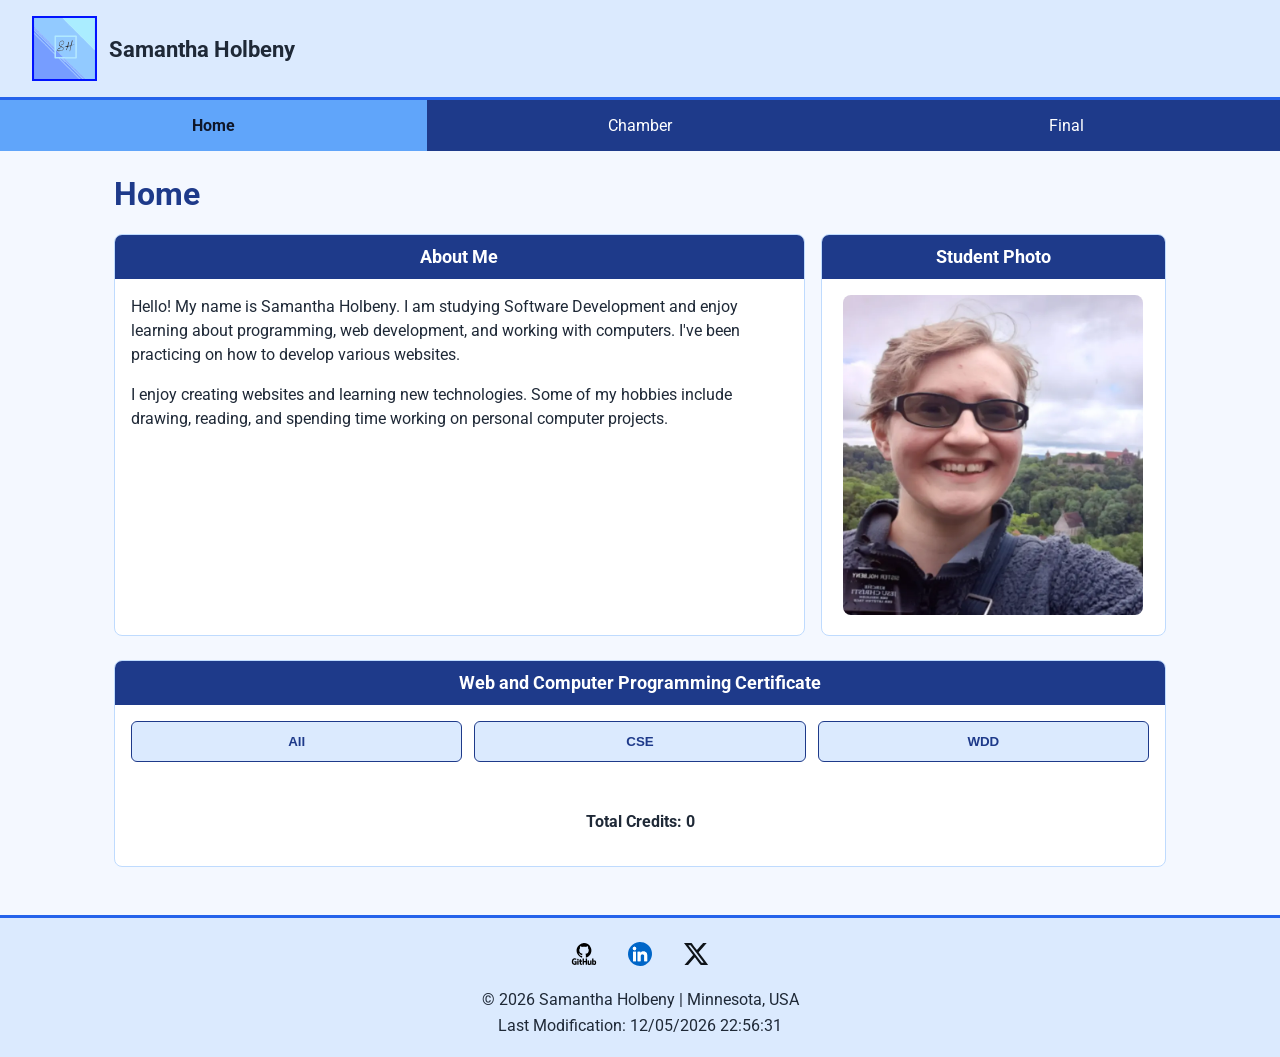
==== index.html @ 703b1f0a "index3" ====
<!DOCTYPE html>
<html lang="en">
<head>
    <meta charset="UTF-8">
    <meta name="viewport" content="width=device-width, initial-scale=1.0">

    <title>Samantha Holbeny | WDD 231 Course Home Page</title>

    <meta
        name="description"
        content="WDD 231 course home page for Samantha Holbeny featuring course information, completed classes, and web development projects."
    >

    <meta name="author" content="Samantha Holbeny">

    <link rel="preconnect" href="https://fonts.googleapis.com">
    <link rel="preconnect" href="https://fonts.gstatic.com" crossorigin>
    <link
        href="https://fonts.googleapis.com/css2?family=Roboto:wght@400;500;700&display=swap"
        rel="stylesheet"
    >

    <link rel="stylesheet" href="styles/small.css">
    <link rel="stylesheet" href="styles/larger.css">

    <script src="scripts/navigation.js" defer></script>
    <script src="scripts/date.js" defer></script>
    <script src="scripts/course.js" defer></script>
</head>

<body>

    <header>
        <div class="site-branding">
            <img
                src="images/logo.svg"
                alt="Samantha Holbeny site logo"
                class="logo"
            >
            <span>Samantha Holbeny</span>
        </div>

        <button
            id="menu"
            class="menu-button"
            aria-label="Open navigation menu"
            aria-expanded="false"
        ></button>
    </header>

    <nav id="navigation">
        <ul>
            <li>
                <a href="index.html" class="active">Home</a>
            </li>

            <li>
                <a href="chamber/index.html">Chamber</a>
            </li>

            <li>
                <a href="final/index.html">Final</a>
            </li>
        </ul>
    </nav>

    <main>

        <h1>Home</h1>

        <div class="home-grid">

            <section class="about">
                <h2>About Me</h2>

                <p>
                    Hello! My name is Samantha Holbeny. I am studying Software
                    Development and enjoy learning about programming, web
                    development, and working with computers. I've been practicing
                    on how to develop various websites.
                </p>

                <p>
                    I enjoy creating websites and learning new technologies.
                    Some of my hobbies include drawing, reading, and spending
                    time working on personal computer projects.
                </p>
            </section>

            <section class="student-photo">
                <h2>Student Photo</h2>

                <img
                    src="images/profile.webp"
                    alt="Photo of Samantha Holbeny"
                    width="300"
                    height="400"
                >
            </section>

        </div>

        <section class="certificate">
            <h2>Web and Computer Programming Certificate</h2>

            <div class="course-buttons">
                <button id="all" type="button">All</button>
                <button id="cse" type="button">CSE</button>
                <button id="wdd" type="button">WDD</button>
            </div>

            <div id="courses" class="course-container">
                <!-- Course cards will be created with JavaScript -->
            </div>

            <p id="totalCredits">
                Total Credits: 0
            </p>
        </section>

    </main>

    <footer>

        <div class="social-links">

            <a
                href="https://github.com/"
                target="_blank"
                rel="noopener noreferrer"
            >
                <img
                    src="images/github.svg"
                    alt="GitHub"
                    width="40"
                    height="40"
                >
            </a>

            <a
                href="https://www.linkedin.com/"
                target="_blank"
                rel="noopener noreferrer"
            >
                <img
                    src="images/linkedin.svg"
                    alt="LinkedIn"
                    width="40"
                    height="40"
                >
            </a>

            <a
                href="https://x.com/"
                target="_blank"
                rel="noopener noreferrer"
            >
                <img
                    src="images/x.svg"
                    alt="X"
                    width="40"
                    height="40"
                >
            </a>

        </div>

        <p>
            &copy;
            <span id="currentyear"></span>
            Samantha Holbeny | Minnesota, USA
        </p>

        <p id="lastModified"></p>

    </footer>

</body>
</html>
---- styles/small.css ----
* {
    box-sizing: border-box;
}

body {
    margin: 0;
    font-family: "Roboto", sans-serif;
    background-color: #f4f8ff;
    color: #1f2937;
}

header {
    display: flex;
    justify-content: space-between;
    align-items: center;
    padding: 0.75rem 1rem;
    background-color: #dbeafe;
    border-bottom: 3px solid #2563eb;
}

.site-branding {
    display: flex;
    align-items: center;
    gap: 0.75rem;
}

.site-branding span {
    font-size: 1.2rem;
    font-weight: 700;
}

.logo {
    width: 55px;
    height: 55px;
    object-fit: contain;
}

.menu-button {
    background: none;
    border: none;
    font-size: 2rem;
    cursor: pointer;
    color: #1e3a8a;
}

.menu-button::before {
    content: "☰";
}

.menu-button.open::before {
    content: "✕";
}

nav {
    display: none;
    background-color: #1e3a8a;
}

nav.open {
    display: block;
}

nav ul {
    list-style: none;
    margin: 0;
    padding: 0;
}

nav a {
    display: block;
    padding: 1rem;
    color: white;
    text-decoration: none;
    border-bottom: 1px solid #3b82f6;
}

nav a:hover {
    background-color: #2563eb;
}

nav a.active {
    background-color: #60a5fa;
    color: #0f172a;
    font-weight: 700;
}

main {
    max-width: 1100px;
    margin: 0 auto;
    padding: 1rem;
}

h1 {
    margin-top: 0;
    color: #1e3a8a;
}

section {
    margin-bottom: 1.5rem;
    background-color: white;
    border: 1px solid #bfdbfe;
    border-radius: 8px;
    overflow: hidden;
}

section h2 {
    margin: 0;
    padding: 0.75rem;
    text-align: center;
    background-color: #1e3a8a;
    color: white;
    font-size: 1.1rem;
}

section p {
    padding: 0 1rem;
    line-height: 1.5;
}

.student-photo {
    text-align: center;
}

.student-photo img {
    width: 100%;
    max-width: 300px;
    height: auto;
    margin: 1rem auto;
    border-radius: 8px;
}

.course-buttons {
    display: grid;
    grid-template-columns: 1fr;
    gap: 0.75rem;
    padding: 1rem;
}

.course-buttons button {
    padding: 0.75rem;
    border: 1px solid #1e3a8a;
    border-radius: 6px;
    background-color: #dbeafe;
    color: #1e3a8a;
    font-weight: 700;
    cursor: pointer;
}

.course-buttons button:hover {
    background-color: #93c5fd;
}

.course-container {
    display: grid;
    grid-template-columns: 1fr;
    gap: 0.75rem;
    padding: 0 1rem 1rem;
}

.course-card {
    padding: 1rem;
    text-align: center;
    border-radius: 6px;
    background-color: #e5e7eb;
    color: #111827;
    font-weight: 700;
}

.course-card.completed {
    background-color: #1e3a8a;
    color: white;
}

#totalCredits {
    text-align: center;
    font-weight: 700;
    padding-bottom: 1rem;
}

footer {
    text-align: center;
    padding: 1rem;
    background-color: #dbeafe;
    border-top: 3px solid #2563eb;
}

.social-links {
    display: flex;
    justify-content: center;
    gap: 1rem;
    margin-bottom: 0.75rem;
}

.social-links img {
    width: 40px;
    height: 40px;
}

footer p {
    margin: 0.4rem 0;
}
---- styles/larger.css ----
@media screen and (min-width: 768px) {

    .menu-button {
        display: none;
    }

    nav {
        display: block;
    }

    nav ul {
        display: flex;
        justify-content: center;
    }

    nav li {
        flex: 1;
    }

    nav a {
        text-align: center;
        border-bottom: none;
    }

    .home-grid {
        display: grid;
        grid-template-columns: 2fr 1fr;
        gap: 1rem;
    }

    .course-buttons {
        grid-template-columns: repeat(3, 1fr);
    }

    .course-container {
        grid-template-columns: repeat(3, 1fr);
    }

    main {
        padding: 1.5rem;
    }

    header {
        padding: 1rem 2rem;
    }

    .site-branding span {
        font-size: 1.4rem;
    }

    .logo {
        width: 65px;
        height: 65px;
    }
}
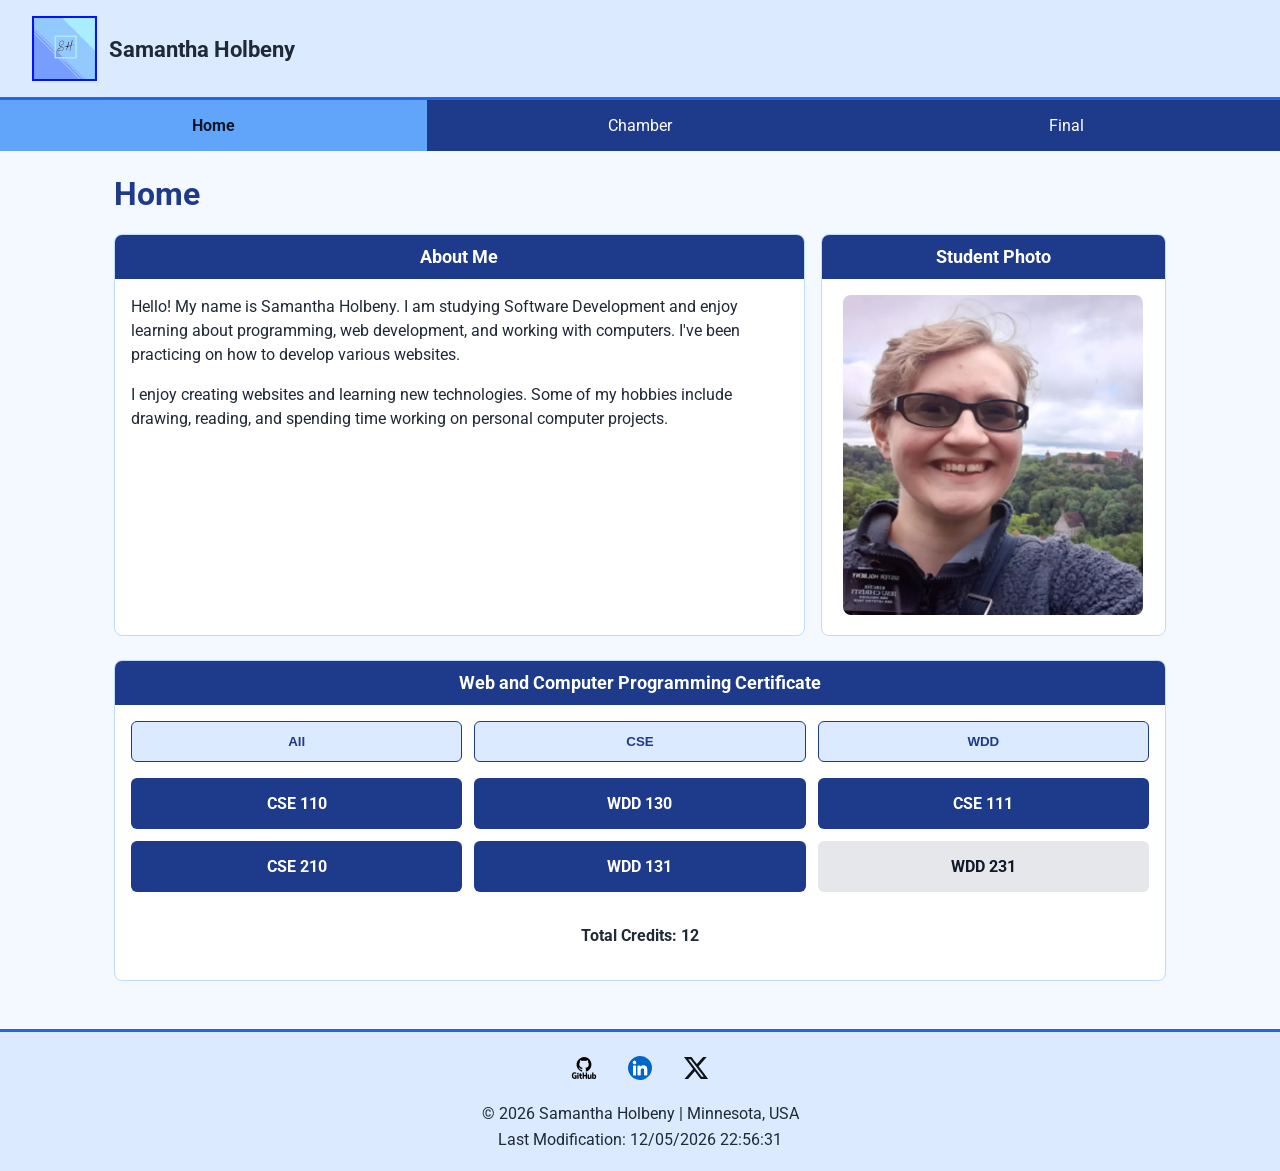
==== commit 9ef4fb36: "image1" ====
--- a/index.html
+++ b/index.html
@@ -156,7 +156,7 @@
                 rel="noopener noreferrer"
             >
                 <img
-                    src="images/x.svg"
+                    src="images/x-app.svg"
                     alt="X"
                     width="40"
                     height="40"
